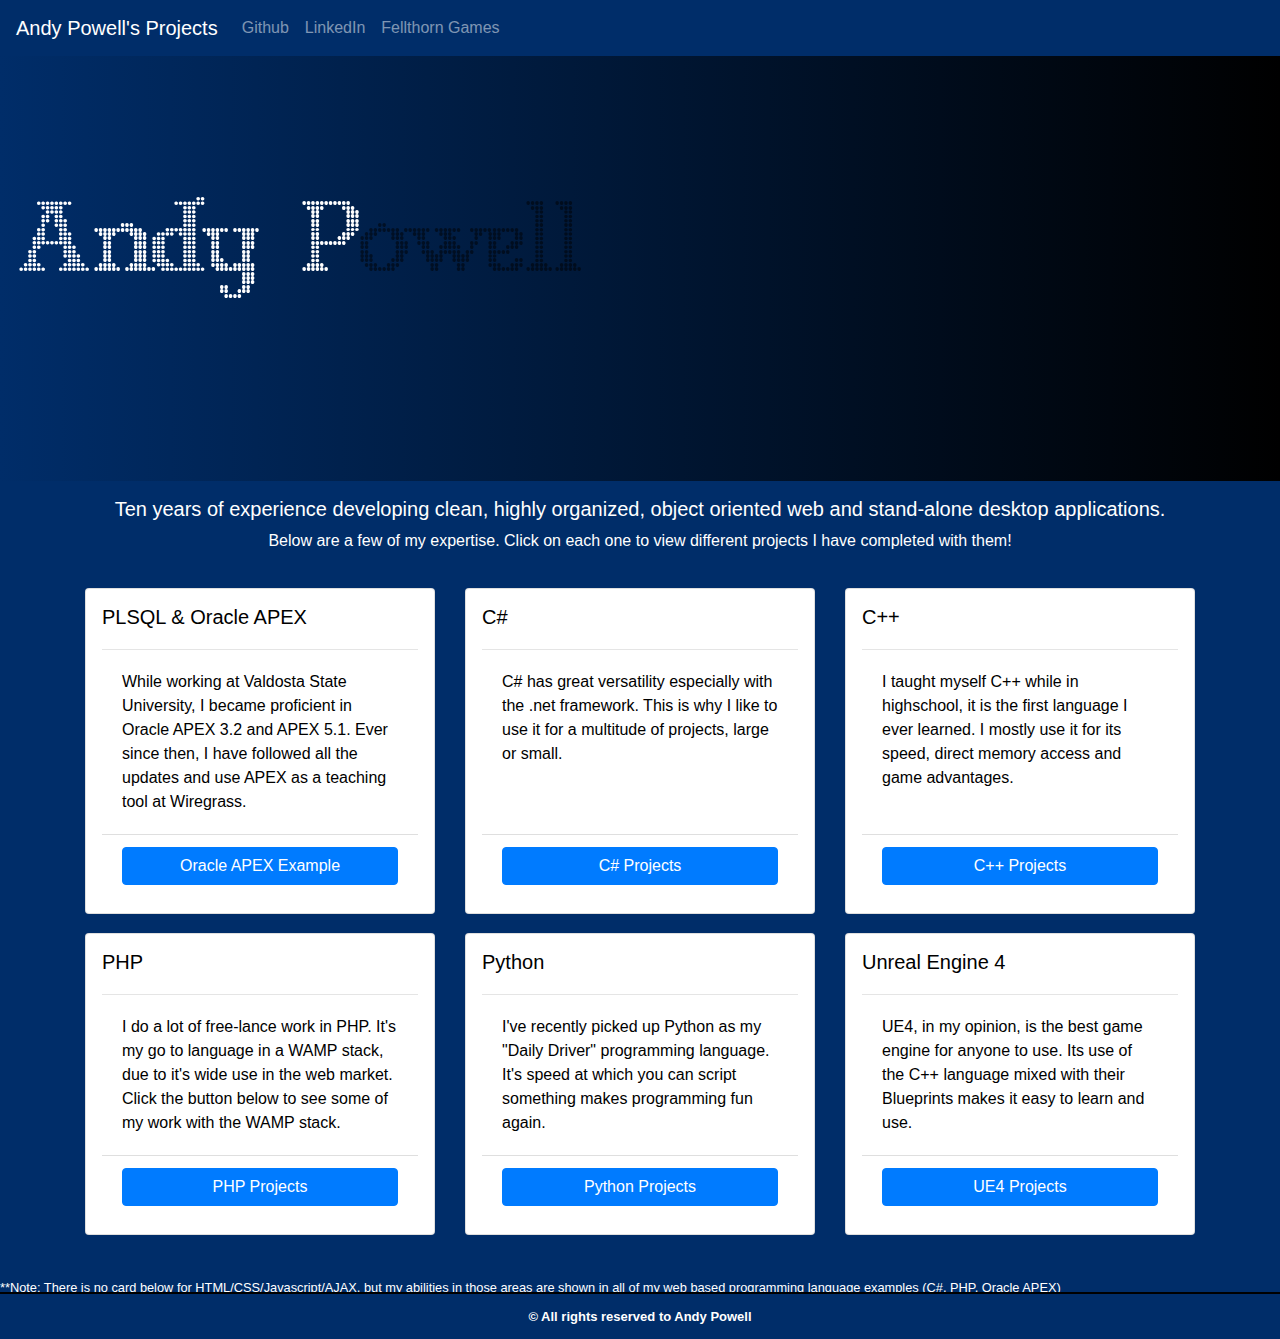
==== index.html @ 6bb30e2e "remove target on plsql card link" ====
<head>
    <meta charset="UTF-8">
    <title>Andy Powell</title>

    <meta name="viewport" content="width=device-width, initial-scale=1, shrink-to-fit=no">

    <!-- Bootstrap CSS -->
    <link rel="stylesheet" href="bootstrap-4.6.0-dist/css/bootstrap.min.css">
    <link rel="stylesheet" href="Styles/style.css" />
</head>

<body>
    <!-- jQuery first, then Popper.js, then Bootstrap JS -->
    <script src="Scripts/jquery-3.5.1.slim.min.js"></script>
    <script src="https://cdnjs.cloudflare.com/ajax/libs/popper.js/1.14.7/umd/popper.min.js" integrity="sha384-UO2eT0CpHqdSJQ6hJty5KVphtPhzWj9WO1clHTMGa3JDZwrnQq4sF86dIHNDz0W1" crossorigin="anonymous"></script>
    <script src="bootstrap-4.6.0-dist/js/bootstrap.min.js"></script>
    <script src="Scripts/rocket.js"></script>

    <nav class="navbar navbar-expand-lg navbar-dark bg-navy">
        <a class="navbar-brand" href="index.html" arial-label="Andy Powell (Home Page)">Andy Powell's Projects</a>
        <button class="navbar-toggler" type="button" data-toggle="collapse" data-target="#navbarSupportedContent" aria-controls="navbarSupportedContent" aria-expanded="false" aria-label="Toggle navigation">
            <span class="navbar-toggler-icon"></span>
        </button>

        <div class="collapse navbar-collapse" id="navbarSupportedContent">
            <ul class="navbar-nav mr-auto">
                <li class="nav-item">
                    <a class="nav-link" href="https://github.com/AndyProg3/" target="_blank">Github</a>
                </li>
                <li class="nav-item">
                    <a class="nav-link" href="https://www.linkedin.com/in/james-powell-85304485/" target="_blank">LinkedIn</a>
                </li>
                <li class="nav-item">
                    <a class="nav-link" href="Fellthorn.html">Fellthorn Games</a>
                </li>
            </ul>
        </div>
    </nav>

    
    <div class="container-fluid bg-body txt-light" id="header">
        <div class="row align-items-center">
            <div class="col mx-auto">
                <h1 class="display-2" id="name">
                    <span id="l0">A</span><span id="l1">n</span><span id="l2">d</span><span id="l3">y</span>
                    <span id="l4"> P</span><span id="l5">o</span><span id="l6">w</span><span id="l7">e</span><span id="l8">l</span><span id="l9">l</span>
                </h1>
                <h3 class="fade" id="job-title">-Full Stack Developer</h3>
            </div>
            <div title="Click to view my Captured Project" class="col min-vw-50 fade" id="rocket">
                <img  alt="Captured Rocket" style="max-width: 100%; max-height: 100%;" src="Images/Rocket.png">
            </div>
        </div>
    </div>

    <div class="container" id="Expertise">
        <h5 align="center">Ten years of experience developing clean, highly organized, object oriented web and stand-alone desktop applications.</h5>
        <p align="center">
            Below are a few of my expertise. Click on each one to view different projects I have completed with them!


        </p>
        <div class="card-deck">
            <!--PLSQL Projects-->
            <div class="card">
                <h5 class="card-title">PLSQL & Oracle APEX</h5>
                <hr class="my-3">
                <div class="card-body">
                    <p class="card-text">While working at Valdosta State University, I became proficient in Oracle APEX 3.2 and APEX 5.1. Ever since then, I have followed all the updates and use APEX as a teaching tool at Wiregrass.</p>
                </div>
                <div class="card-footer">
                    <a href="APEXProjects.html" class="btn btn-primary btn-block">Oracle APEX Example</a>
                </div>
            </div>
            <!--C#-->
            <div class="card">
                <h5 class="card-title">C#</h5>
                <hr class="my-3">
                <div class="card-body">
                    <p class="card-text">C# has great versatility especially with the .net framework. This is why I like to use it for a multitude of projects, large or small.</p>
                </div>
                <div class="card-footer">
                    <a href="CSharpProjects.html" class="btn btn-primary btn-block">C# Projects</a>
                </div>
            </div>
            <!--C++-->
            <div class="card">
                <h5 class="card-title">C++</h5>
                <hr class="my-3">
                <div class="card-body">
                    <p class="card-text">I taught myself C++ while in highschool, it is the first language I ever learned. I mostly use it for its speed, direct memory access and game advantages.</p>
                </div>
                <div class="card-footer">
                    <a href="CPlusProjects.html" class="btn btn-primary btn-block">C++ Projects</a>
                </div>
            </div>
            <!--PHP Projects-->
            <div class="card">
                <h5 class="card-title">PHP</h5>
                <hr class="my-3">
                <div class="card-body">
                    <p class="card-text">I do a lot of free-lance work in PHP. It's my go to language in a WAMP stack, due to it's wide use in the web market. Click the button below to see some of my work with the WAMP stack.</p>
                </div>
                <div class="card-footer">
                    <a href="PHPProjects.html" class="btn btn-primary btn-block">PHP Projects</a>
                </div>
            </div>  
            <!--Python-->
            <div class="card">
                <h5 class="card-title">Python</h5>
                <hr class="my-3">
                <div class="card-body">
                    <p class="card-text">I've recently picked up Python as my "Daily Driver" programming language. It's speed at which you can script something makes programming fun again.</p>
                </div>
                <div class="card-footer">
                    <a href="PythonProjects.html" class="btn btn-primary btn-block">Python Projects</a>
                </div>
            </div>  
            <!--Unreal Engine 4-->
            <div class="card">
                <h5 class="card-title">Unreal Engine 4</h5>
                <hr class="my-3">
                <div class="card-body">
                    <p class="card-text">UE4, in my opinion, is the best game engine for anyone to use. Its use of the C++ language mixed with their Blueprints makes it easy to learn and use.</p>
                </div>
                <div class="card-footer">
                    <a href="Fellthorn.html" class="btn btn-primary btn-block">UE4 Projects</a>
                </div>
            </div>
        </div>
    </div>

            </br>
            <small>**Note: There is no card below for HTML/CSS/Javascript/AJAX, but my abilities in those areas are shown in all of my web based programming language examples (C#, PHP, Oracle APEX)</small>

    <footer class="footer" id="footer">
        <div class="container-fluid">
            <div class="row align-items-end">
                <div class="col-sm-12">
                    <b style="font-size:small;">
                        &#169; All rights reserved to Andy Powell
                    </b>
                </div>
            </div>
        </div>
    </footer>

</body>
---- Styles/style.css ----
html {
  position: relative;
  min-height: 100%;
  overflow-x: hidden;
}

@font-face {
    font-family: headerFont;
    src: url("../Files/Mary\ Jane\ Olyff.ttf")
}

body {
    --body-bg: #002d69; /*Creating a variable to have reference to body background color */
    --comp-bg: #ffffff;
    --min-header-height: 360px;
    background-color: var(--body-bg);
    margin-bottom: 40px;
    color: var(--comp-bg);
}

h1 {
    font-family: headerFont;
}

#header {
    background-image: linear-gradient(to right, var(--body-bg), black);
    min-height: var(--min-header-height);
    width: 100vw;
    margin-bottom: 1em;
}

#header .row {
    min-height: var(--min-header-height);
}

.min-vw-50 {
    min-width: 50vw;
}

/*Sticky footer*/
.footer {
    position: absolute;
    bottom: 0;
    width: 100%;
    height: 45px; /* Set the fixed height of the footer here */
    line-height: 45px; /* Vertically center the text there */
    text-align: center;
    color: var(--comp_bg);
    background-color: var(--body-bg);
    border-top: 2px solid black;
}

/*Use any place you need light text*/
.txt-light {
    color: fff;
}

/*Set any class to the background color variable*/
.bg-body {
    background-color: var(--body-bg);
    padding-bottom: 0;
}

.card {
    min-width: 23%;
    padding: 1em;
    margin: 1.2em;
    color: black;
    background-color: var(--comp-bg);
}

.card-footer {
    background-color: var(--comp-bg);
}

.my-3 {
    margin-bottom: 0 !important;
    margin-top: .5em !important;
}

.my-4 {
    border-top: 2px solid black !important;
}

.project {
    padding-bottom: 1em;
    margin-bottom: 1.2em;
}

#Expertise {
    padding-bottom: 1.2em;
}


@media screen and (max-width: 730px) {
    #header {
      text-align: center;
    }
}

@keyframes blastoff {
    0% { transform: translate(-10%, 1px) rotate(0deg);}
    100% {transform: translate(-200%, -2px) rotate(0deg);}
}


@keyframes fadein {
    0%   { opacity: 0; }
    100%  { opacity: 1; }
}


#rocket {
    cursor: pointer;
}

#l0, #l1, #l2, #l3, #l4, #l5, #l6, #l7, #l8, #l9 {
    color: rgba(0,0,0, 0.5);
}

.fade {
    opacity: 0;
}

#proj-desc {
    min-width: 500px;
}
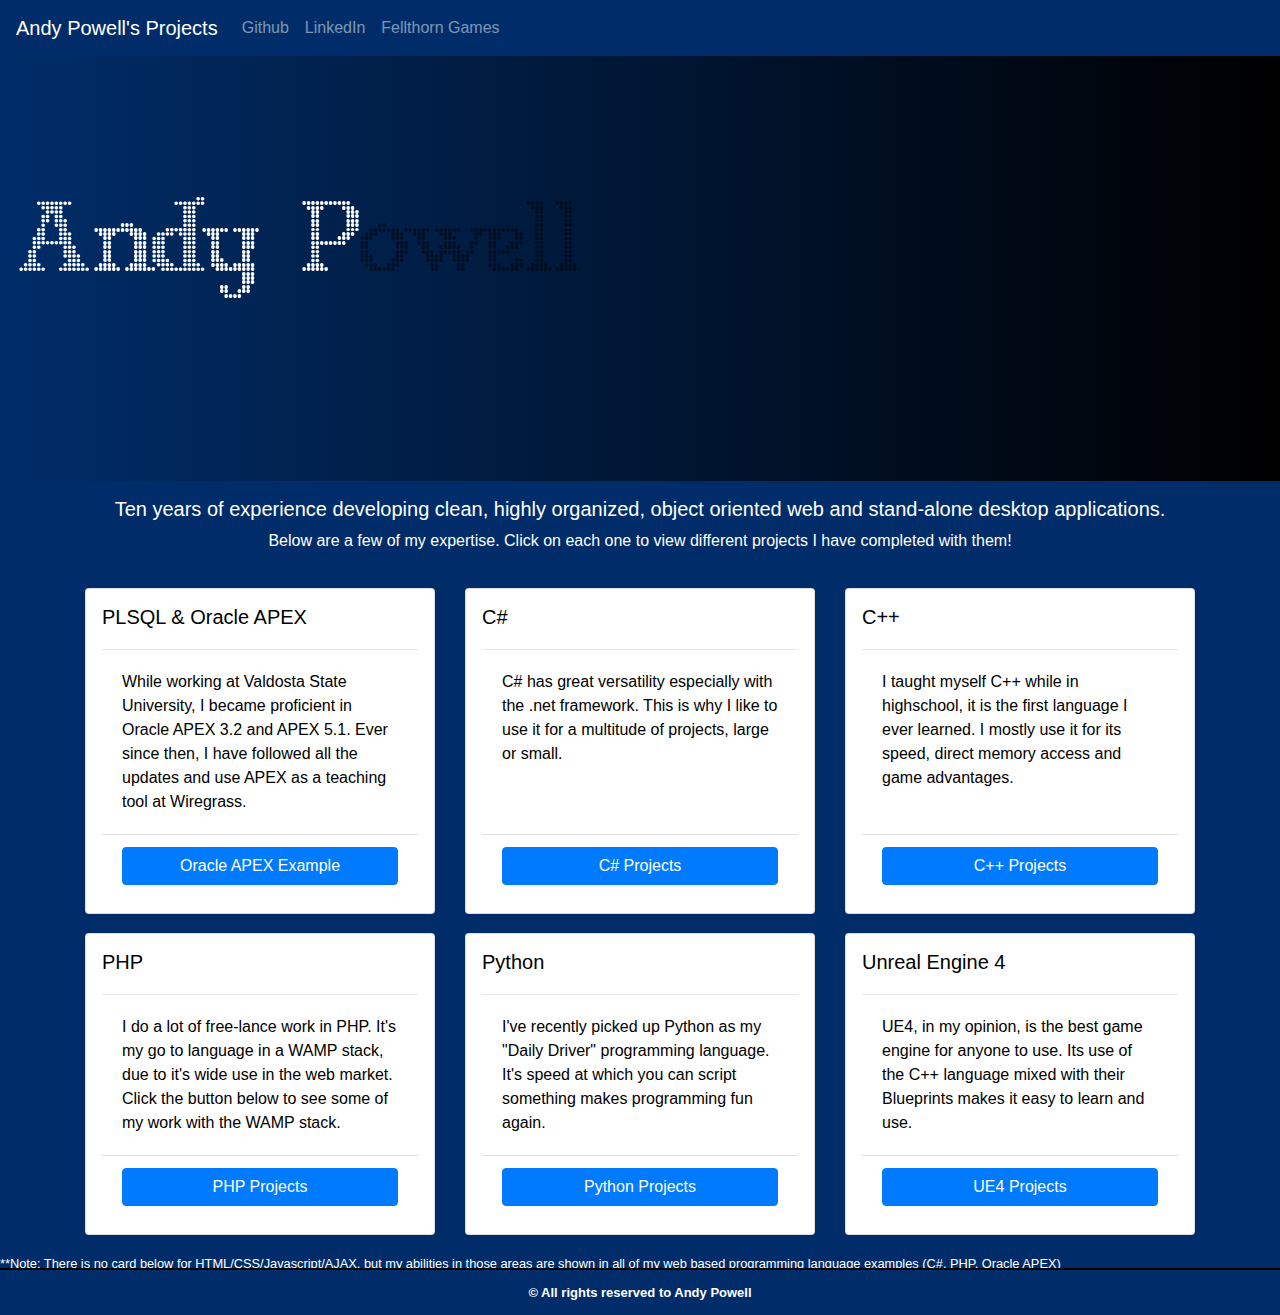
==== commit ce6923b5: "Note for HTML wrapped with div" ====
--- a/index.html
+++ b/index.html
@@ -130,8 +130,9 @@
         </div>
     </div>
 
-            </br>
-            <small>**Note: There is no card below for HTML/CSS/Javascript/AJAX, but my abilities in those areas are shown in all of my web based programming language examples (C#, PHP, Oracle APEX)</small>
+    <div>
+        <small>**Note: There is no card below for HTML/CSS/Javascript/AJAX, but my abilities in those areas are shown in all of my web based programming language examples (C#, PHP, Oracle APEX)</small>
+    </div>
 
     <footer class="footer" id="footer">
         <div class="container-fluid">
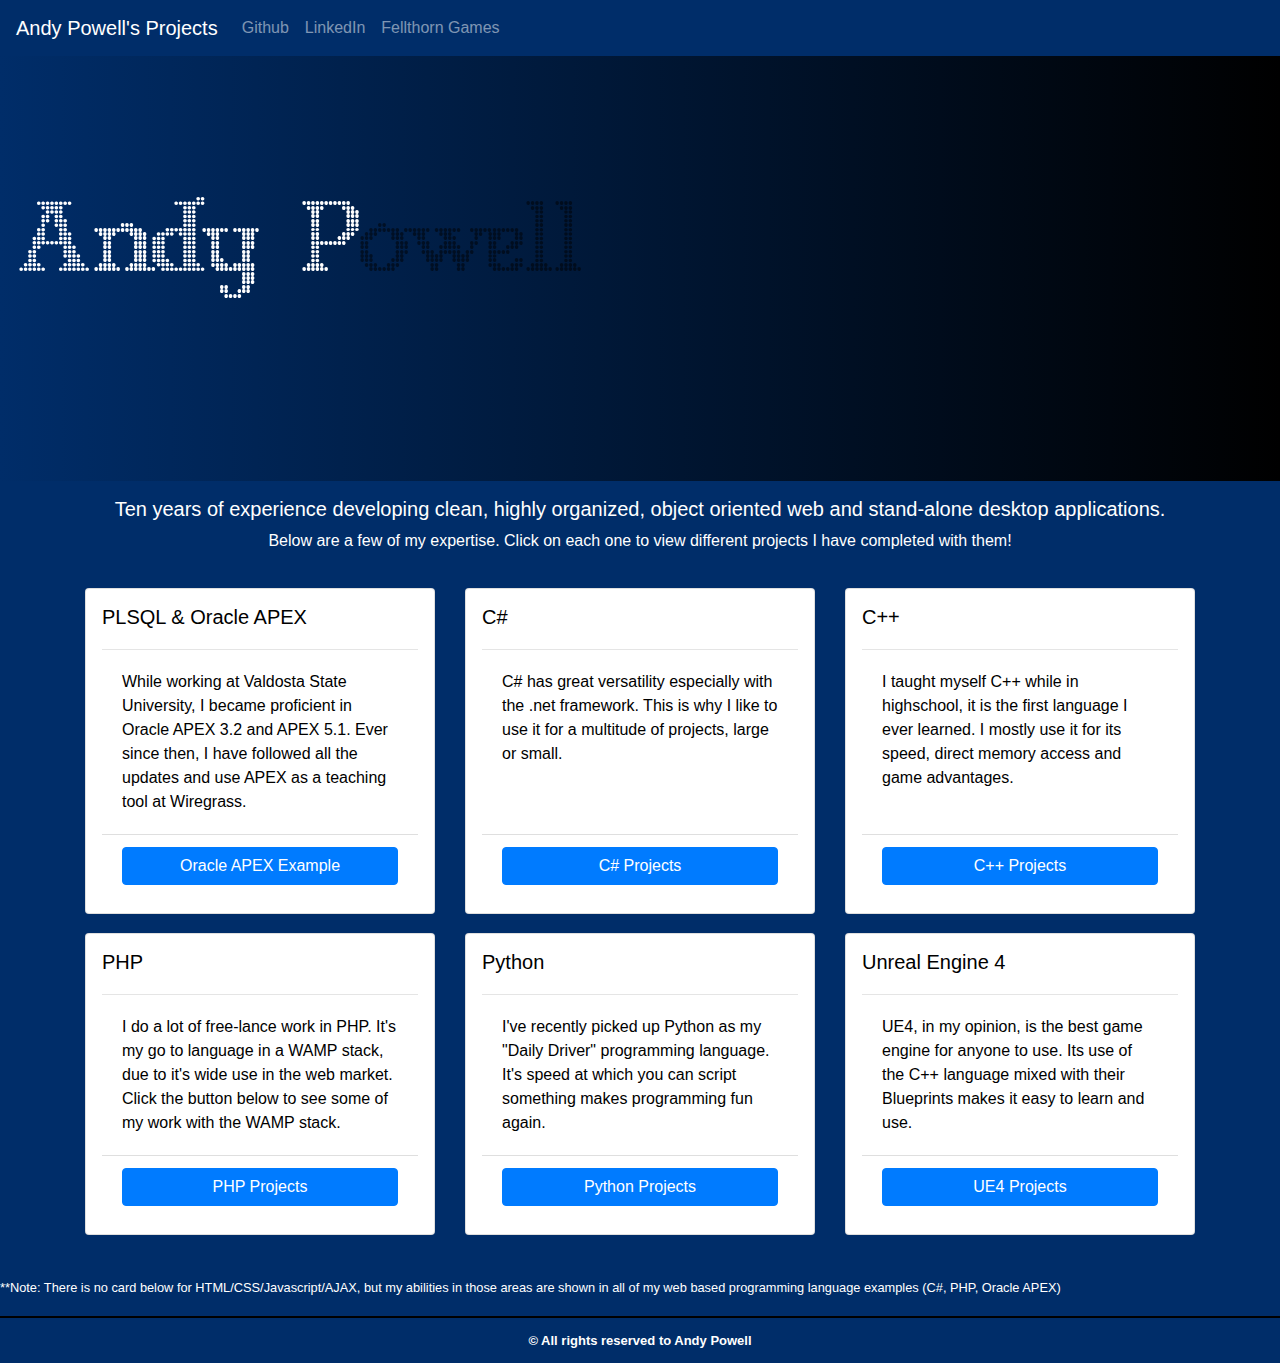
==== commit 0788f9a1: "Adding spacing for bottom note" ====
--- a/index.html
+++ b/index.html
@@ -130,9 +130,11 @@
         </div>
     </div>
 
+    <br/>
     <div>
         <small>**Note: There is no card below for HTML/CSS/Javascript/AJAX, but my abilities in those areas are shown in all of my web based programming language examples (C#, PHP, Oracle APEX)</small>
     </div>
+    <br/>
 
     <footer class="footer" id="footer">
         <div class="container-fluid">
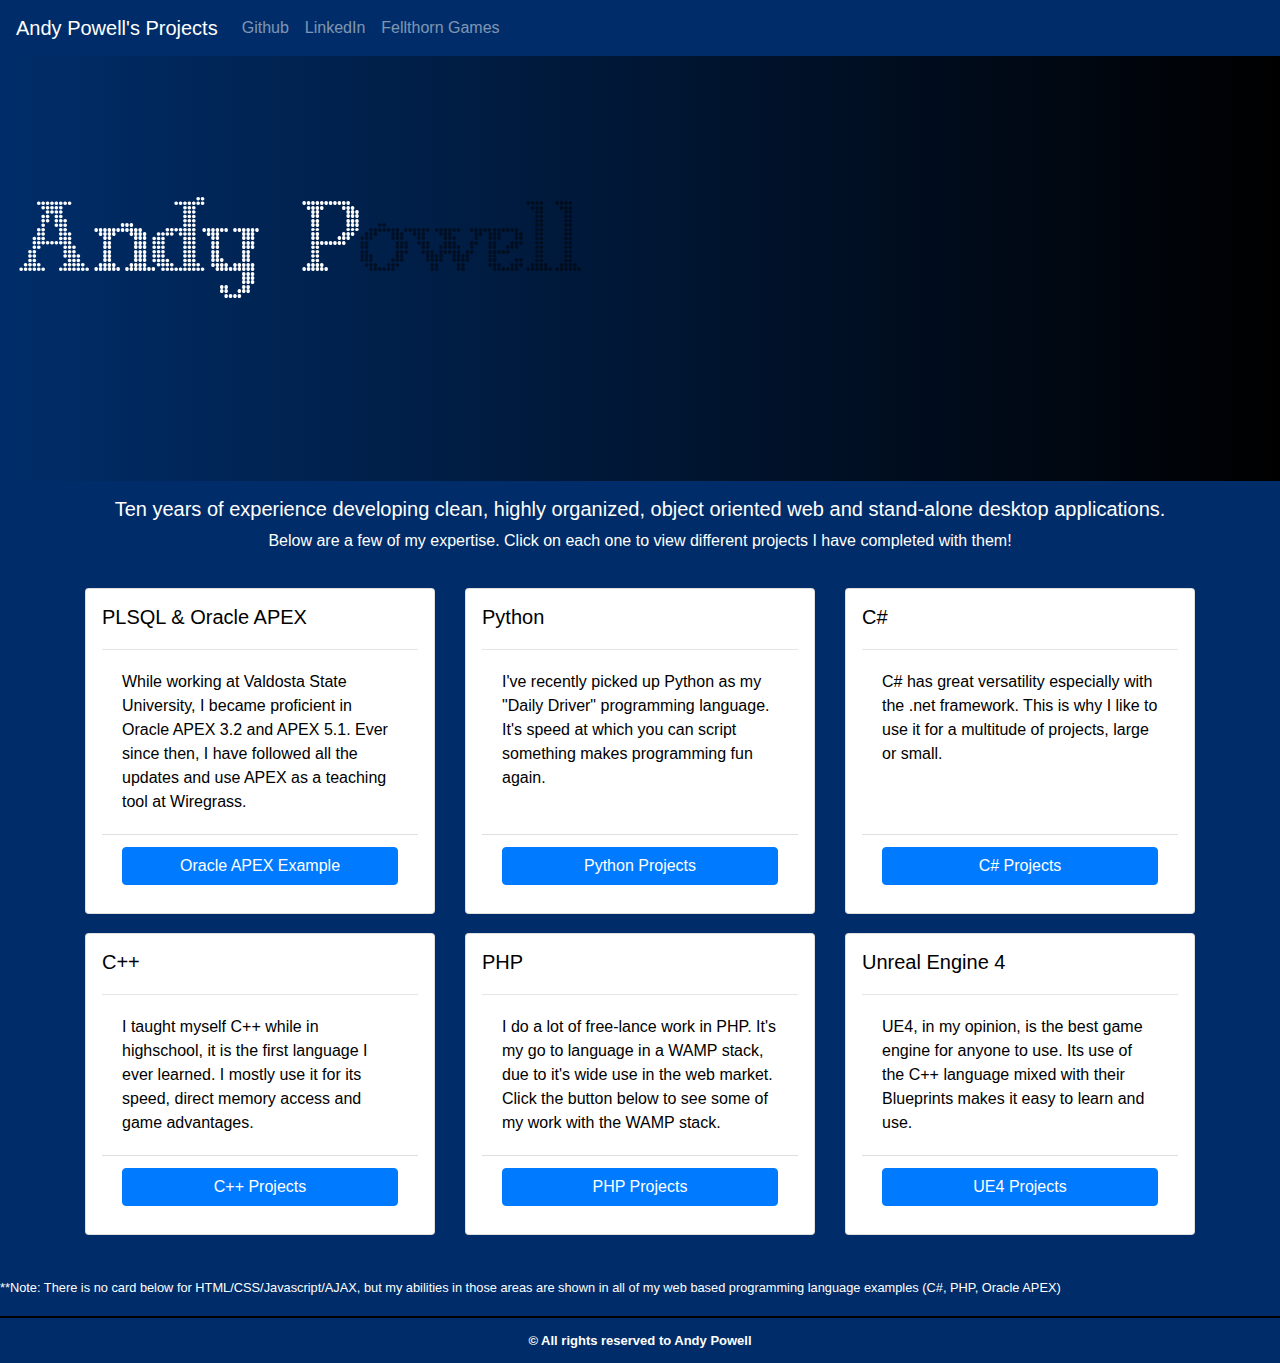
==== commit fd074d4f: "Move python to 2nd place" ====
--- a/index.html
+++ b/index.html
@@ -72,6 +72,17 @@
                     <a href="APEXProjects.html" class="btn btn-primary btn-block">Oracle APEX Example</a>
                 </div>
             </div>
+            <!--Python-->
+            <div class="card">
+                <h5 class="card-title">Python</h5>
+                <hr class="my-3">
+                <div class="card-body">
+                    <p class="card-text">I've recently picked up Python as my "Daily Driver" programming language. It's speed at which you can script something makes programming fun again.</p>
+                </div>
+                <div class="card-footer">
+                    <a href="PythonProjects.html" class="btn btn-primary btn-block">Python Projects</a>
+                </div>
+            </div>  
             <!--C#-->
             <div class="card">
                 <h5 class="card-title">C#</h5>
@@ -103,17 +114,6 @@
                 </div>
                 <div class="card-footer">
                     <a href="PHPProjects.html" class="btn btn-primary btn-block">PHP Projects</a>
-                </div>
-            </div>  
-            <!--Python-->
-            <div class="card">
-                <h5 class="card-title">Python</h5>
-                <hr class="my-3">
-                <div class="card-body">
-                    <p class="card-text">I've recently picked up Python as my "Daily Driver" programming language. It's speed at which you can script something makes programming fun again.</p>
-                </div>
-                <div class="card-footer">
-                    <a href="PythonProjects.html" class="btn btn-primary btn-block">Python Projects</a>
                 </div>
             </div>  
             <!--Unreal Engine 4-->
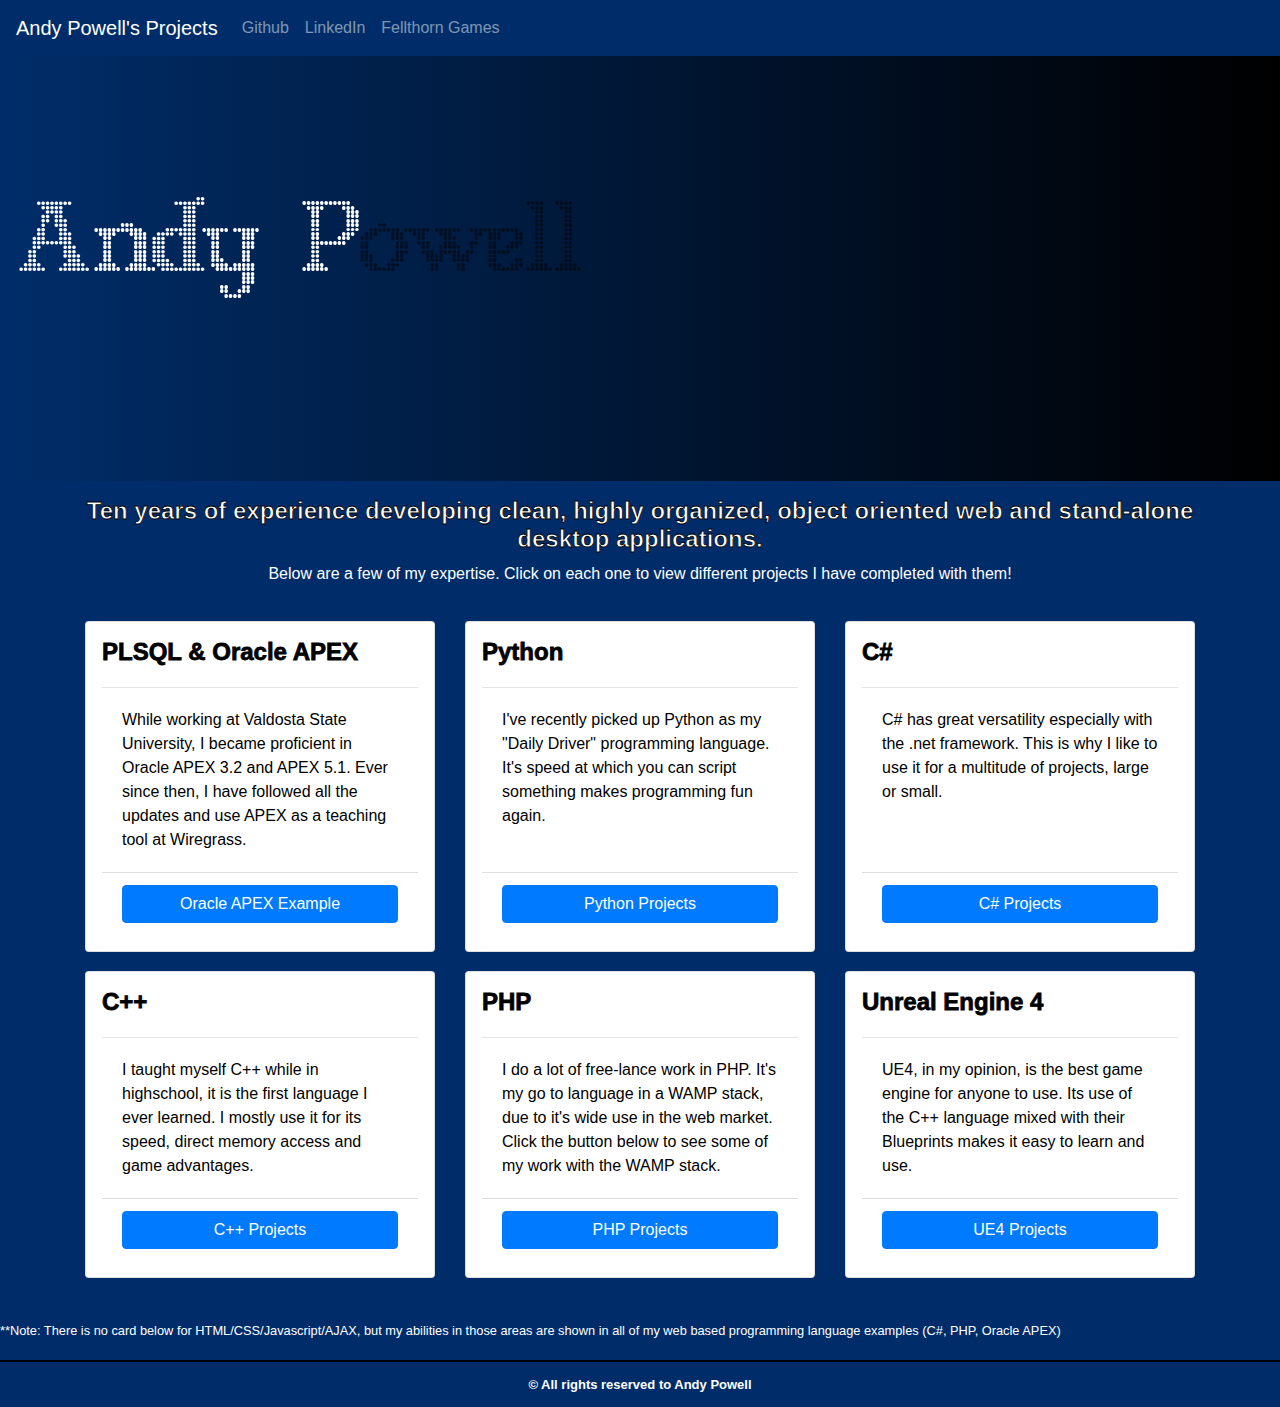
==== commit 4cd7c4de: "Linkedin url change" ====
--- a/index.html
+++ b/index.html
@@ -28,7 +28,7 @@
                     <a class="nav-link" href="https://github.com/AndyProg3/" target="_blank">Github</a>
                 </li>
                 <li class="nav-item">
-                    <a class="nav-link" href="https://www.linkedin.com/in/james-powell-85304485/" target="_blank">LinkedIn</a>
+                    <a class="nav-link" href="https://www.linkedin.com/in/andy-powell-85304485/" target="_blank">LinkedIn</a>
                 </li>
                 <li class="nav-item">
                     <a class="nav-link" href="Fellthorn.html">Fellthorn Games</a>
--- a/Styles/style.css
+++ b/Styles/style.css
@@ -20,6 +20,12 @@
 
 h1 {
     font-family: headerFont;
+}
+
+h5 {
+  font-weight: bolder;
+  -webkit-text-stroke: .05rem black;
+  font-size: 1.5rem;
 }
 
 #header {
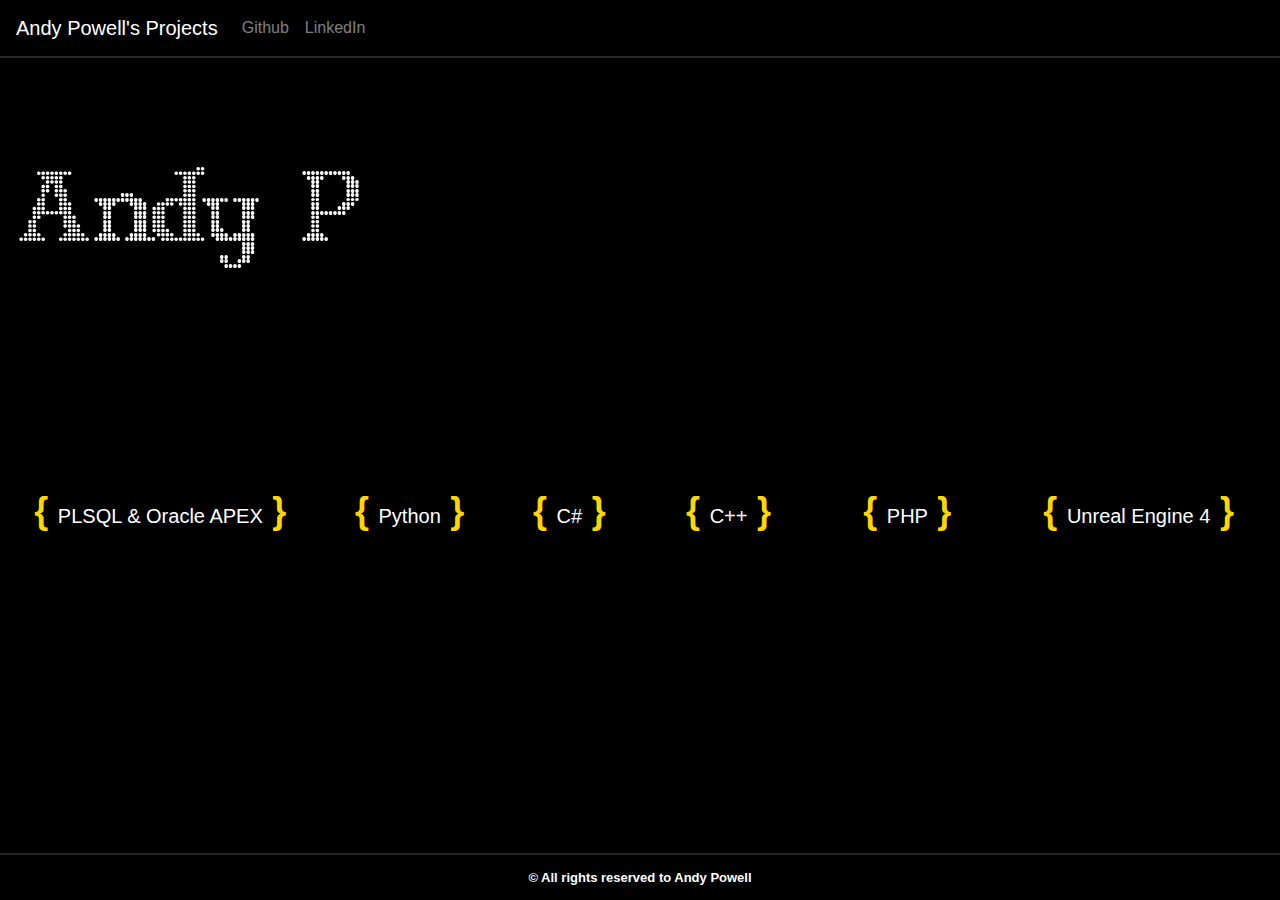
==== commit 8bd711b1: "Redesign html pages" ====
--- a/index.html
+++ b/index.html
@@ -4,9 +4,8 @@
 
     <meta name="viewport" content="width=device-width, initial-scale=1, shrink-to-fit=no">
 
-    <!-- Bootstrap CSS -->
     <link rel="stylesheet" href="bootstrap-4.6.0-dist/css/bootstrap.min.css">
-    <link rel="stylesheet" href="Styles/style.css" />
+    <link rel="stylesheet" href="Styles/re-style.css" />
 </head>
 
 <body>
@@ -30,14 +29,10 @@
                 <li class="nav-item">
                     <a class="nav-link" href="https://www.linkedin.com/in/andy-powell-85304485/" target="_blank">LinkedIn</a>
                 </li>
-                <li class="nav-item">
-                    <a class="nav-link" href="Fellthorn.html">Fellthorn Games</a>
-                </li>
             </ul>
         </div>
     </nav>
 
-    
     <div class="container-fluid bg-body txt-light" id="header">
         <div class="row align-items-center">
             <div class="col mx-auto">
@@ -45,96 +40,50 @@
                     <span id="l0">A</span><span id="l1">n</span><span id="l2">d</span><span id="l3">y</span>
                     <span id="l4"> P</span><span id="l5">o</span><span id="l6">w</span><span id="l7">e</span><span id="l8">l</span><span id="l9">l</span>
                 </h1>
-                <h3 class="fade" id="job-title">-Full Stack Developer</h3>
+                <h3 class="fade" id="job-title">-Principal Software Developer</h3>
+                <p class="fade">Ten years of software development experience developing clean, highly organized, object oriented applications.</p>
             </div>
-            <div title="Click to view my Captured Project" class="col min-vw-50 fade" id="rocket">
+            <div title="Click to view my Captured Project" class="col min-vw-50 fade" id="rocket"  style="cursor:pointer">
                 <img  alt="Captured Rocket" style="max-width: 100%; max-height: 100%;" src="Images/Rocket.png">
             </div>
         </div>
     </div>
 
-    <div class="container" id="Expertise">
-        <h5 align="center">Ten years of experience developing clean, highly organized, object oriented web and stand-alone desktop applications.</h5>
-        <p align="center">
-            Below are a few of my expertise. Click on each one to view different projects I have completed with them!
-
-
-        </p>
-        <div class="card-deck">
-            <!--PLSQL Projects-->
-            <div class="card">
-                <h5 class="card-title">PLSQL & Oracle APEX</h5>
-                <hr class="my-3">
-                <div class="card-body">
-                    <p class="card-text">While working at Valdosta State University, I became proficient in Oracle APEX 3.2 and APEX 5.1. Ever since then, I have followed all the updates and use APEX as a teaching tool at Wiregrass.</p>
-                </div>
-                <div class="card-footer">
-                    <a href="APEXProjects.html" class="btn btn-primary btn-block">Oracle APEX Example</a>
-                </div>
-            </div>
-            <!--Python-->
-            <div class="card">
-                <h5 class="card-title">Python</h5>
-                <hr class="my-3">
-                <div class="card-body">
-                    <p class="card-text">I've recently picked up Python as my "Daily Driver" programming language. It's speed at which you can script something makes programming fun again.</p>
-                </div>
-                <div class="card-footer">
-                    <a href="PythonProjects.html" class="btn btn-primary btn-block">Python Projects</a>
-                </div>
-            </div>  
-            <!--C#-->
-            <div class="card">
-                <h5 class="card-title">C#</h5>
-                <hr class="my-3">
-                <div class="card-body">
-                    <p class="card-text">C# has great versatility especially with the .net framework. This is why I like to use it for a multitude of projects, large or small.</p>
-                </div>
-                <div class="card-footer">
-                    <a href="CSharpProjects.html" class="btn btn-primary btn-block">C# Projects</a>
-                </div>
-            </div>
-            <!--C++-->
-            <div class="card">
-                <h5 class="card-title">C++</h5>
-                <hr class="my-3">
-                <div class="card-body">
-                    <p class="card-text">I taught myself C++ while in highschool, it is the first language I ever learned. I mostly use it for its speed, direct memory access and game advantages.</p>
-                </div>
-                <div class="card-footer">
-                    <a href="CPlusProjects.html" class="btn btn-primary btn-block">C++ Projects</a>
-                </div>
-            </div>
-            <!--PHP Projects-->
-            <div class="card">
-                <h5 class="card-title">PHP</h5>
-                <hr class="my-3">
-                <div class="card-body">
-                    <p class="card-text">I do a lot of free-lance work in PHP. It's my go to language in a WAMP stack, due to it's wide use in the web market. Click the button below to see some of my work with the WAMP stack.</p>
-                </div>
-                <div class="card-footer">
-                    <a href="PHPProjects.html" class="btn btn-primary btn-block">PHP Projects</a>
-                </div>
-            </div>  
-            <!--Unreal Engine 4-->
-            <div class="card">
-                <h5 class="card-title">Unreal Engine 4</h5>
-                <hr class="my-3">
-                <div class="card-body">
-                    <p class="card-text">UE4, in my opinion, is the best game engine for anyone to use. Its use of the C++ language mixed with their Blueprints makes it easy to learn and use.</p>
-                </div>
-                <div class="card-footer">
-                    <a href="Fellthorn.html" class="btn btn-primary btn-block">UE4 Projects</a>
+    <div class="container-fluid">
+        <div class="row">
+            <div class="col-md-12">
+                <div class="row">
+                    <div class="col-md-6">
+                        <div class="row">
+                            <button class="ap-Button m-auto" onclick="location.href='APEXProjects.html'">
+                                PLSQL & Oracle APEX
+                            </button>
+                            <button class="ap-Button m-auto" onclick="location.href='PythonProjects.html'">
+                                Python
+                            </button>
+                            <button class="ap-Button m-auto" onclick="location.href='CSharpProjects.html'">
+                                C#
+                            </button>
+                        </div>
+                    </div>
+                    <div class="col-md-6">
+                        <div class="row">
+                            <button class="ap-Button m-auto" onclick="location.href='CPlusProjects.html'">
+                                C++
+                            </button>
+                            <button class="ap-Button m-auto" onclick="location.href='PHPProjects.html'">
+                                PHP
+                            </button>
+                            <button class="ap-Button m-auto" onclick="location.href='Fellthorn.html'">
+                                Unreal Engine 4
+                            </button>
+                        </div>
+                    </div>
                 </div>
             </div>
         </div>
     </div>
 
-    <br/>
-    <div>
-        <small>**Note: There is no card below for HTML/CSS/Javascript/AJAX, but my abilities in those areas are shown in all of my web based programming language examples (C#, PHP, Oracle APEX)</small>
-    </div>
-    <br/>
 
     <footer class="footer" id="footer">
         <div class="container-fluid">
@@ -147,5 +96,4 @@
             </div>
         </div>
     </footer>
-
-</body>
+</body>--- a/Styles/re-style.css
+++ b/Styles/re-style.css
@@ -0,0 +1,158 @@
+:root {
+    --btn-font-size: 1.25rem;
+    --navbar-height: 65px;
+}
+
+html {
+    position: relative;
+    min-height: 100%;
+    overflow-x: hidden;
+}
+
+body {
+    margin: 0;
+    font-family: -apple-system,BlinkMacSystemFont,"Segoe UI",Roboto,"Helvetica Neue",Arial,"Noto Sans","Liberation Sans",sans-serif,"Apple Color Emoji","Segoe UI Emoji","Segoe UI Symbol","Noto Color Emoji";
+    font-size: 1rem;
+    font-weight: 400;
+    line-height: 1.5;
+    background-color: black;
+    text-align: left;
+    color: #fff;
+}
+
+a {
+    text-decoration: none;
+    background-color: unset;
+    color: white;
+}
+
+@font-face {
+    font-family: headerFont;
+    src: url("../Files/Mary\ Jane\ Olyff.ttf")
+}
+
+#name {
+    font-family: headerFont;
+}
+
+
+.project {
+    padding-bottom: 1em;
+    margin-bottom: 1.2em;
+}
+
+/************************************************************************/
+/*Navigation*/
+.navbar {
+    /*background-color:#419bf9;*/
+    border-bottom: 2px solid #252525;
+}
+
+/************************************************************************/
+/*Buttons*/
+button.ap-Button {
+    cursor: pointer;
+    border: none;
+    background-color: 0;
+    color: white;
+    font-size: var(--btn-font-size);
+}
+
+button.ap-Button.selected {
+    color: green;
+}
+
+button.ap-Button:before {
+    content: '{';
+    font-size: calc(var(--btn-font-size) + 1rem);
+    font-weight: bold;
+    color: gold;
+    padding-right: 0.25rem;
+    /*display: block;
+    text-align: right;*/
+}
+
+button.ap-Button.selected:before {
+    /* box-shadow: inset 0px 0px 0px 1px grey; */
+    content: '/*';
+    font-size: calc(var(--btn-font-size) + .5rem);
+    color: green;
+}
+
+button.ap-Button:after {
+    content: '}';
+    font-size: calc(var(--btn-font-size) + 1rem);
+    font-weight: bold;
+    color: gold;
+    padding-left: 0.25rem;
+    /*display: block;
+    text-align: left;*/
+}
+
+button.ap-Button.selected:after {
+    /* box-shadow: inset 0px 0px 0px 1px grey; */
+    content: '*/';
+    font-size: calc(var(--btn-font-size) + .5rem);
+    color: green;
+}
+
+button.ap-Button:hover {
+    color: green;
+}
+
+button.ap-Button:hover:before {
+    content: '/*';
+    font-size: calc(var(--btn-font-size) + .5rem);
+    color: green;
+}
+
+button.ap-Button:hover:after {
+    content: '*/';
+    font-size: calc(var(--btn-font-size) + .5rem);
+    color: green;
+}
+
+
+
+@media screen and (max-width: 730px) {
+    #header {
+      text-align: center;
+    }
+}
+
+@keyframes blastoff {
+    0% { transform: translate(-10%, 1px) rotate(0deg);}
+    100% {transform: translate(-200%, -2px) rotate(0deg);}
+}
+
+
+@keyframes fadein {
+    0%   { opacity: 0; }
+    100%  { opacity: 1; }
+}
+
+
+#rocket {
+    cursor: pointer;
+}
+
+#l0, #l1, #l2, #l3, #l4, #l5, #l6, #l7, #l8, #l9 {
+    color: rgba(0,0,0, 0.5);
+}
+
+.fade {
+    opacity: 0;
+}
+
+
+/*Sticky footer*/
+.footer {
+    position: absolute;
+    bottom: 2;
+    width: 100%;
+    height: 45px; /* Set the fixed height of the footer here */
+    line-height: 45px; /* Vertically center the text there */
+    text-align: center;
+    background-color: black;
+    border-top: 2px solid #252525;
+}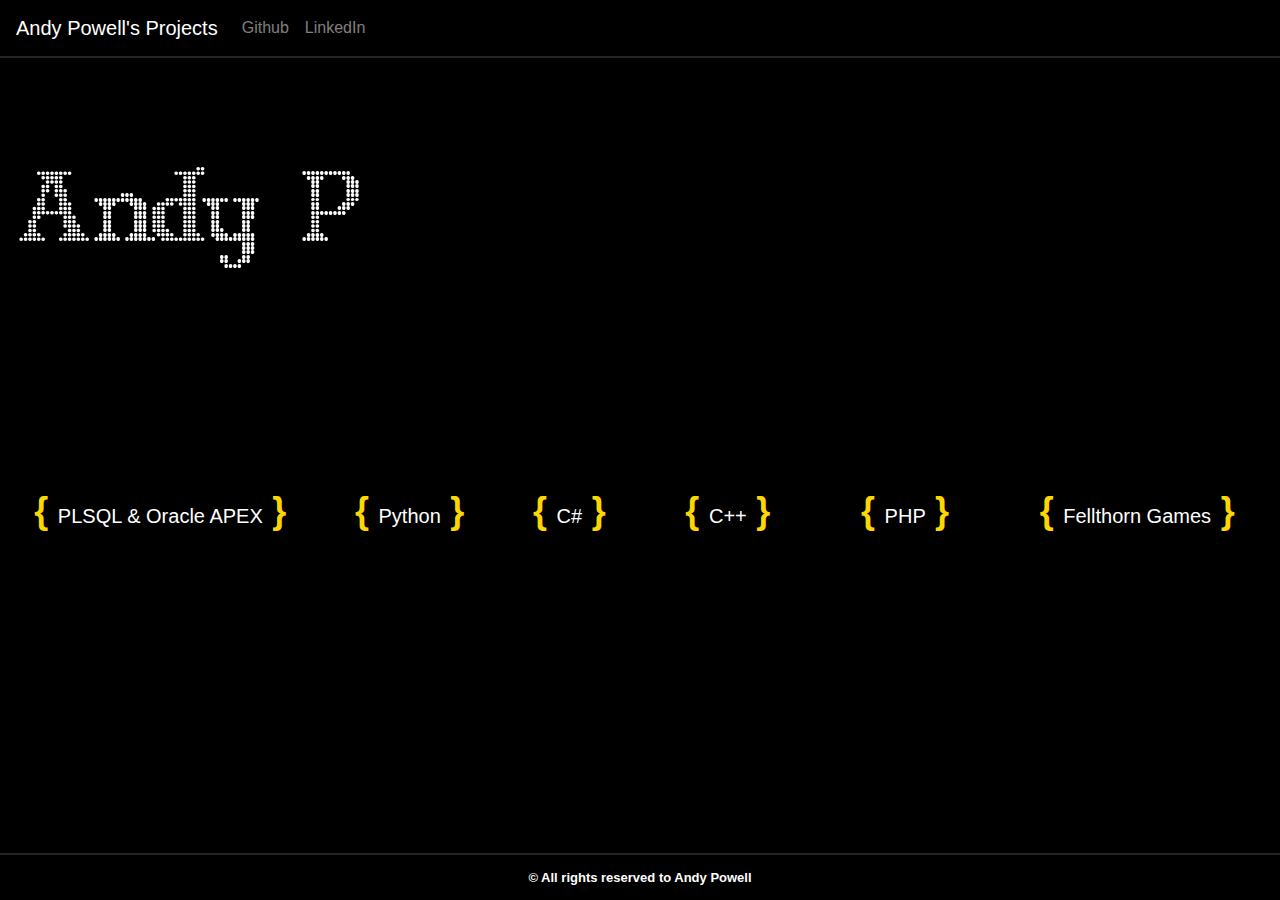
==== commit f6f3e779: "Fellthorn navigation update" ====
--- a/index.html
+++ b/index.html
@@ -75,7 +75,7 @@
                                 PHP
                             </button>
                             <button class="ap-Button m-auto" onclick="location.href='Fellthorn.html'">
-                                Unreal Engine 4
+                                Fellthorn Games
                             </button>
                         </div>
                     </div>
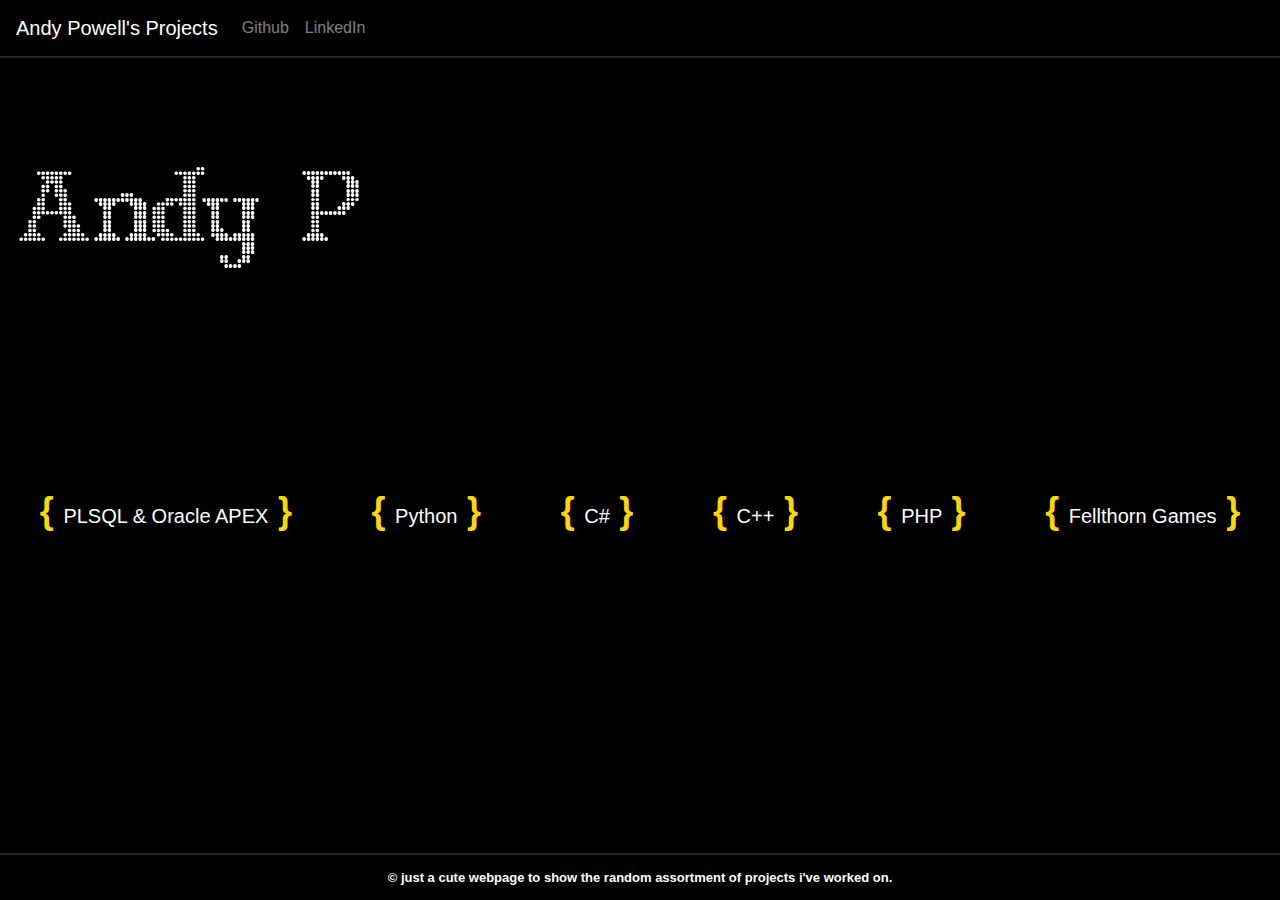
==== commit 82ba47cb: "Updating navigation layout" ====
--- a/index.html
+++ b/index.html
@@ -53,7 +53,7 @@
         <div class="row">
             <div class="col-md-12">
                 <div class="row">
-                    <div class="col-md-6">
+                    <div class="col-md-12">
                         <div class="row">
                             <button class="ap-Button m-auto" onclick="location.href='APEXProjects.html'">
                                 PLSQL & Oracle APEX
@@ -64,10 +64,6 @@
                             <button class="ap-Button m-auto" onclick="location.href='CSharpProjects.html'">
                                 C#
                             </button>
-                        </div>
-                    </div>
-                    <div class="col-md-6">
-                        <div class="row">
                             <button class="ap-Button m-auto" onclick="location.href='CPlusProjects.html'">
                                 C++
                             </button>
@@ -90,7 +86,7 @@
             <div class="row align-items-end">
                 <div class="col-sm-12">
                     <b style="font-size:small;">
-                        &#169; All rights reserved to Andy Powell
+                        &#169; just a cute webpage to show the random assortment of projects i've worked on.
                     </b>
                 </div>
             </div>
--- a/Styles/re-style.css
+++ b/Styles/re-style.css
@@ -1,6 +1,7 @@
 :root {
     --btn-font-size: 1.25rem;
     --navbar-height: 65px;
+    --link-second-color: #CE9178;
 }
 
 html {
@@ -59,7 +60,7 @@
 }
 
 button.ap-Button.selected {
-    color: green;
+    color: var(--link-second-color);
 }
 
 button.ap-Button:before {
@@ -74,9 +75,9 @@
 
 button.ap-Button.selected:before {
     /* box-shadow: inset 0px 0px 0px 1px grey; */
-    content: '/*';
+    content: '"';
     font-size: calc(var(--btn-font-size) + .5rem);
-    color: green;
+    color: var(--link-second-color);
 }
 
 button.ap-Button:after {
@@ -91,25 +92,38 @@
 
 button.ap-Button.selected:after {
     /* box-shadow: inset 0px 0px 0px 1px grey; */
-    content: '*/';
+    content: '"';
     font-size: calc(var(--btn-font-size) + .5rem);
-    color: green;
+    color: var(--link-second-color);
 }
 
 button.ap-Button:hover {
-    color: green;
+    color: var(--link-second-color);
 }
 
 button.ap-Button:hover:before {
-    content: '/*';
+    content: '"';
     font-size: calc(var(--btn-font-size) + .5rem);
-    color: green;
+    color: var(--link-second-color);
 }
 
 button.ap-Button:hover:after {
-    content: '*/';
+    content: '"';
     font-size: calc(var(--btn-font-size) + .5rem);
-    color: green;
+    color: var(--link-second-color);
+}
+
+button.ap-link {
+    cursor: pointer;
+    border: rgb(224,176,255) solid 1px;
+    background-color: 0;
+    color: rgb(224,176,255);
+    font-size: var(--btn-font-size);
+}
+
+button.ap-link:hover {
+    color: rgb(252, 200, 252);
+    border: rgb(252, 200, 252) solid 1px;
 }
 
 
@@ -155,4 +169,4 @@
     text-align: center;
     background-color: black;
     border-top: 2px solid #252525;
-}+}
